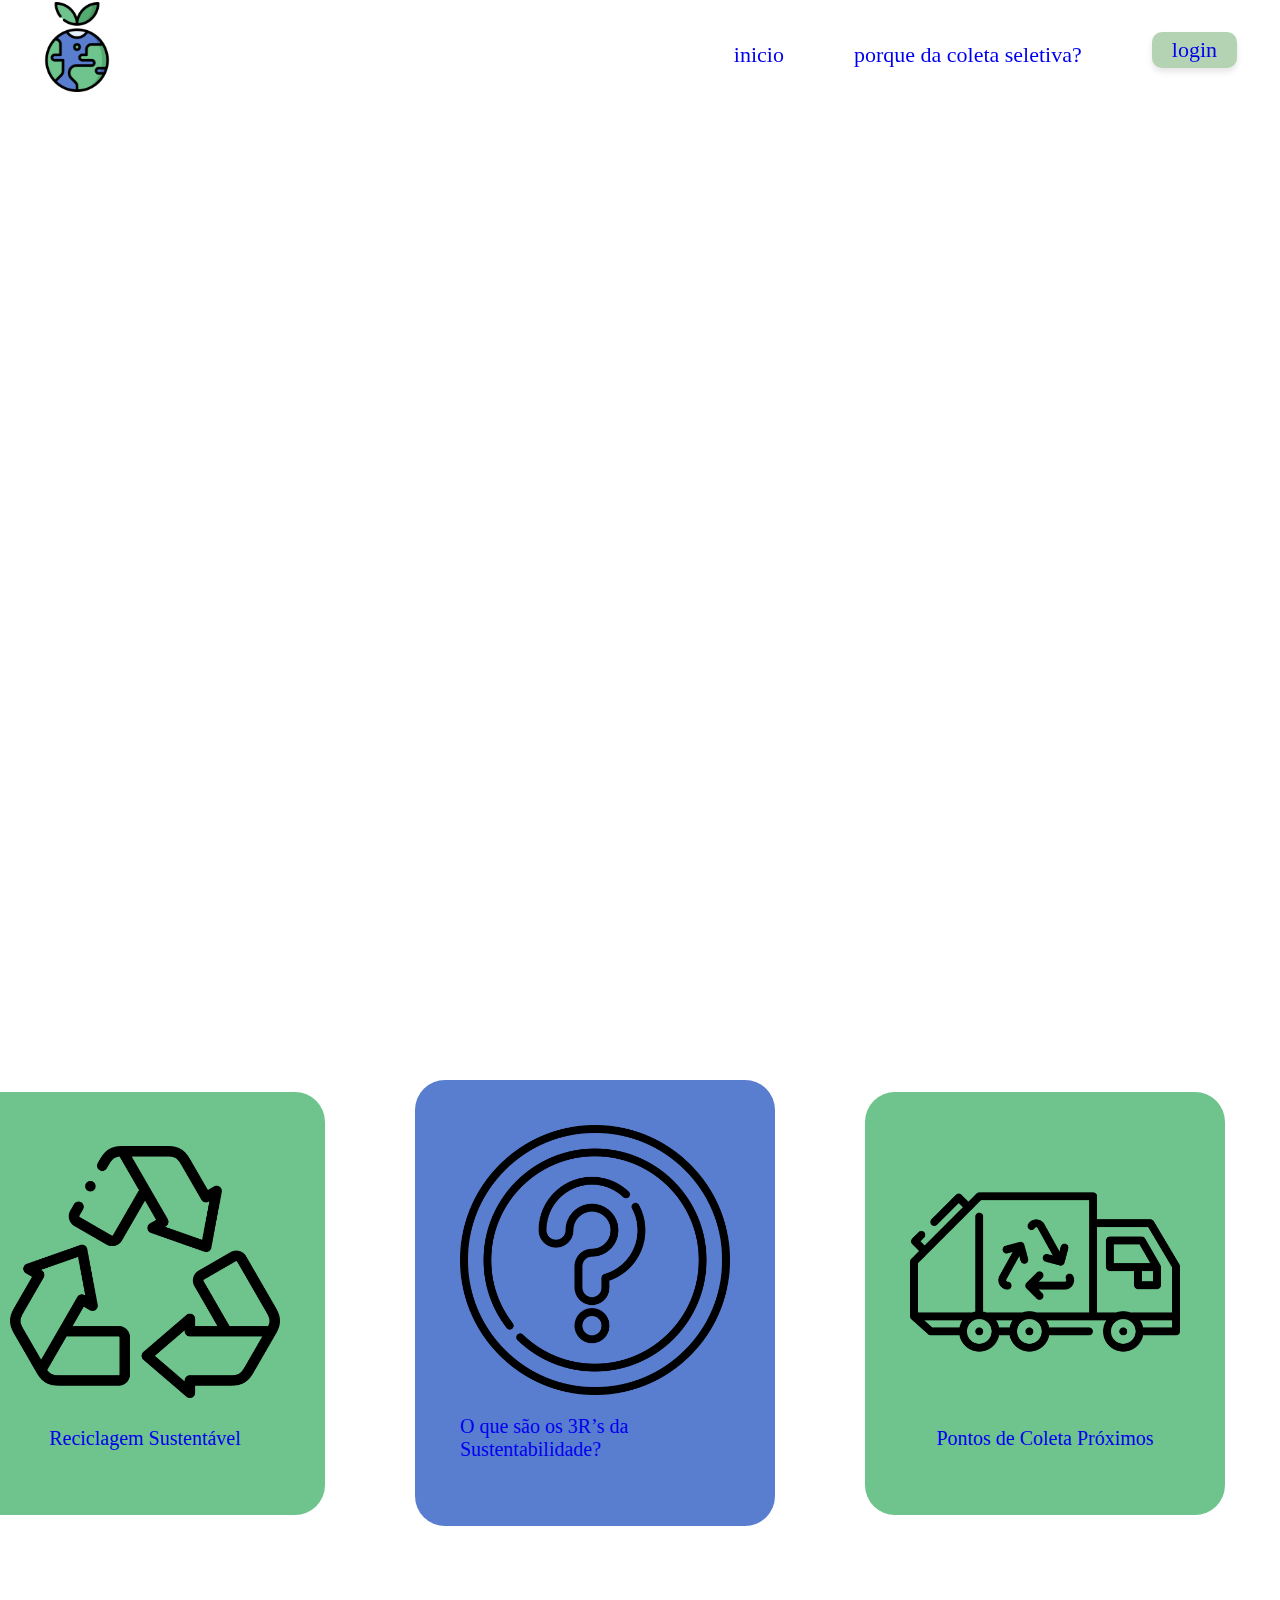
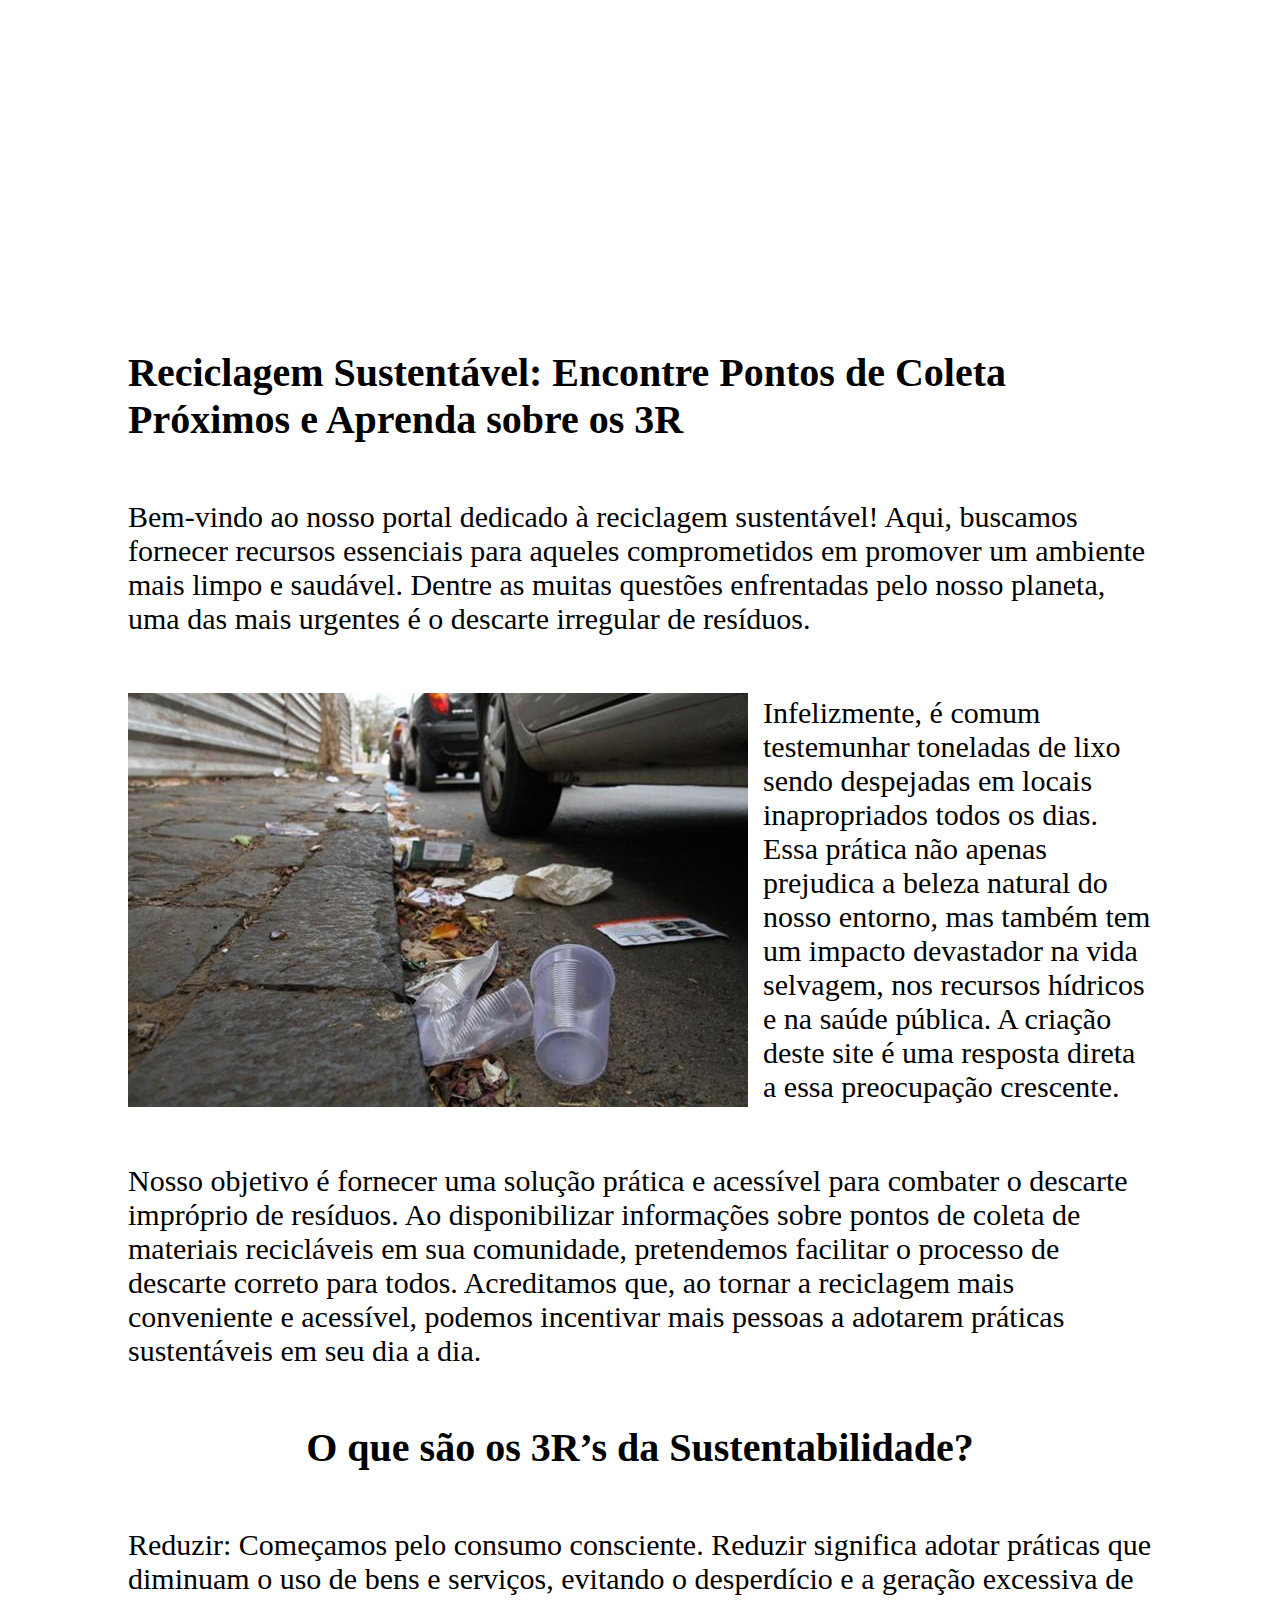
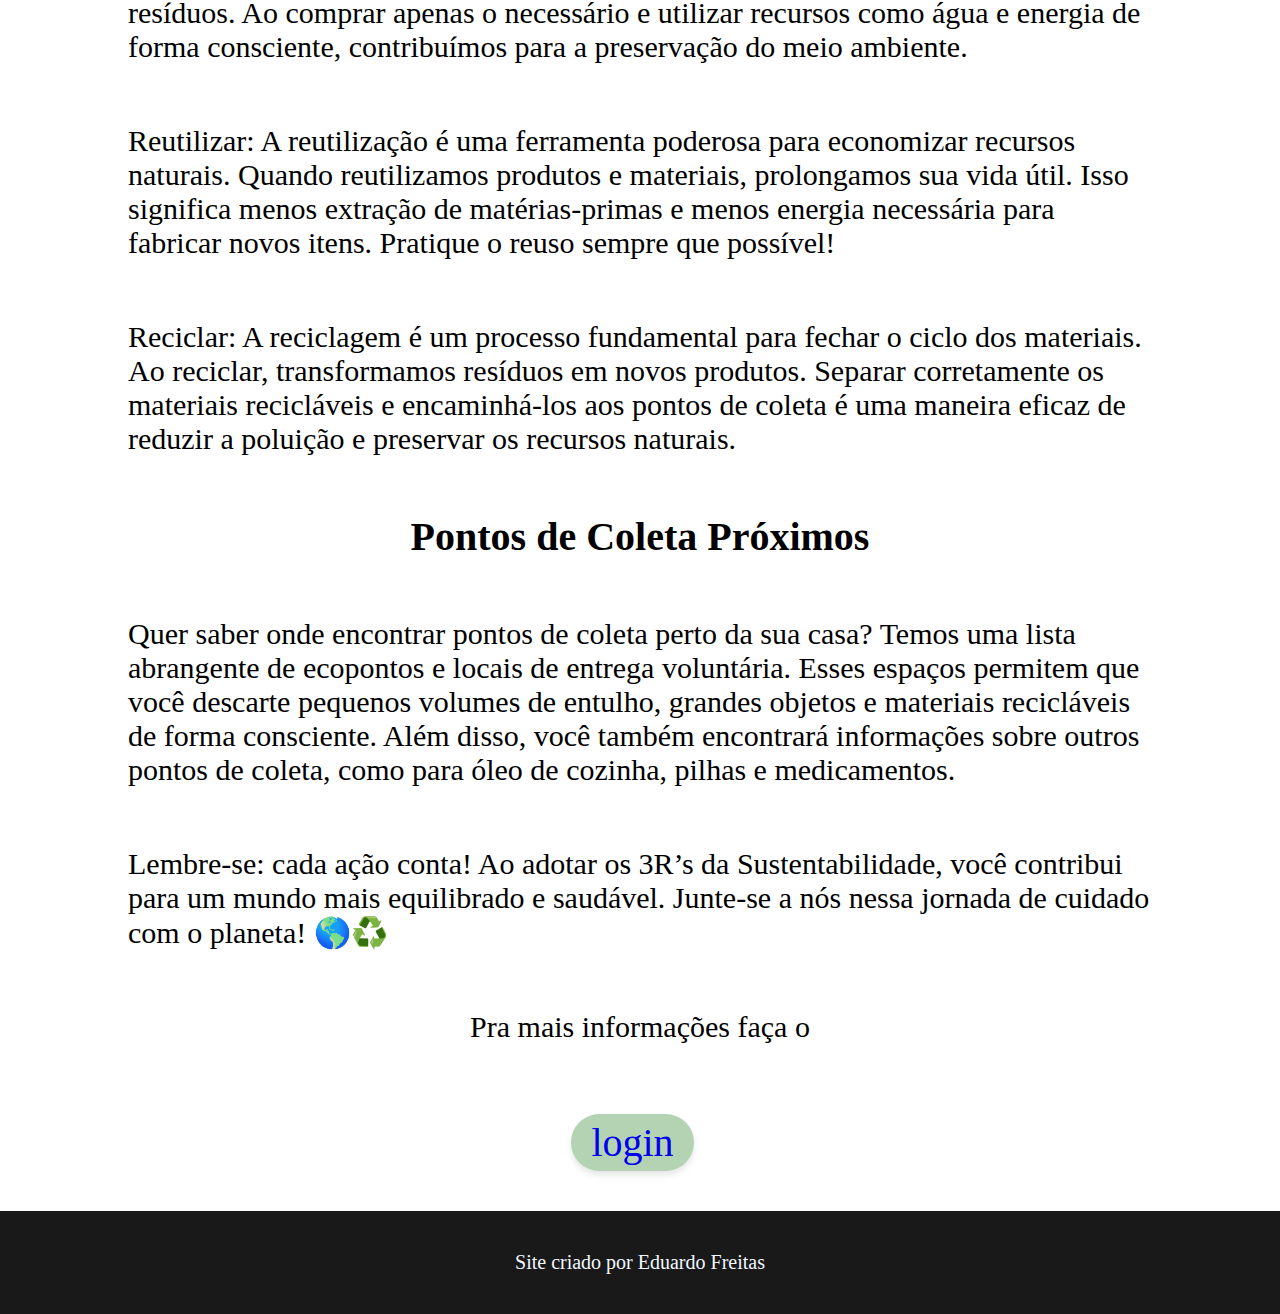
==== index.html @ 36f4ac2c "arrumando" ====
<!DOCTYPE html>
<html lang="en">
<head>
    <meta charset="UTF-8">
    <meta name="viewport" content="width=device-width, initial-scale=1.0">
    <title>3R’s</title>
    <link rel="stylesheet" type="text/css" href="/Front/css/Styles.css" media="screen" />
    <link rel="stylesheet" type="text/css" href="/Front/css/Home.css" media="screen" />
    <link rel="icon" href="/Front/Img/5267667.png" type="image/png">
</head>
<body>
     <header class="centralizar_header"> 
            <div class ="inicio_e">
                <a href="index.html">
                    <img src="/Front/Img/5267667.png"  class="icon">
                </a>
            </div>
            <div class="inicio_d">
                <a href="index.html">
                    <p class="p2" >inicio</p>
                </a>
                <a href="#r">
                <p class="p2"> porque da coleta seletiva? </p>
                </a>
                <div>
                    <a href="Login.html">
                    <p class="botao_log"> login</p>
                </a>     
                </div>
               
            </div>
     </header>
 

     <div class="centerlize" > 
        <div class="img2">

            <img src="/Front/Img/Sustainability_IBK.png" class="background-image" alt="intro">
            <div class="content centerlize ">
                <p class="gohorse">Bem-vindo ao site 3R!</p>
                <p id="scrollButton" class="botao gohorse"><a href="#contentSection">Saiba Mais</a></p>
            </div>
        </div>       
            <DIV id="contentSection">
                
            </DIV>
            <div class="cards" id="contentSection" >
                <a href="#r" >
                <div class="cards_interno cor2">    
                    <img src="/Front/Img/2573577.png"  class="imagem_cards ">
                    <p >Reciclagem Sustentável  </p>
                </div>
                </a>
                <a href="#pq">
                <div class="cards_interno cor3">  
                    <img src="/Front/Img/4412363.png" alt="" class="imagem_cards ">
                    <p>O que são os 3R’s da Sustentabilidade?</p>
                </div>
                </a>
                <a href="#cole">
                <div class="cards_interno cor1">  
                    <img src="/Front/Img/3256290.png" alt="" class="imagem_cards ">
                    <P>Pontos de Coleta Próximos</P>
                </div>
                </a>
             </div>
             <div id="r"></div>
             <div ><p class="GAMBIARRA">DASDAS</p></div>
             <div class="GAMBIARRA"><p>DASDAS</p></div>
  
            <div class="cent" class="paragrafos" >

                <h1 >Reciclagem Sustentável: Encontre Pontos de Coleta Próximos e Aprenda sobre os 3R</h1>
                <p class=" texto_imagem">Bem-vindo ao nosso portal dedicado à reciclagem sustentável! Aqui, buscamos fornecer recursos essenciais para aqueles comprometidos em promover um ambiente mais limpo e saudável. Dentre as muitas questões enfrentadas pelo nosso planeta, uma das mais urgentes é o descarte irregular de resíduos.</p>
                <div class=" texto_imagem">
                    <img src="Img/lixoo.jpg" alt=""  class="lixo">
                    <p class="paragrafo_i">Infelizmente, é comum testemunhar toneladas de lixo sendo despejadas em locais inapropriados todos os dias. Essa prática não apenas prejudica a beleza natural do nosso entorno, mas também tem um impacto devastador na vida selvagem, nos recursos hídricos e na saúde pública. A criação deste site é uma resposta direta a essa preocupação crescente.</p>
                </div>
               

                <p class=" texto_imagem" id="pq">Nosso objetivo é fornecer uma solução prática e acessível para combater o descarte impróprio de resíduos. Ao disponibilizar informações sobre pontos de coleta de materiais recicláveis em sua comunidade, pretendemos facilitar o processo de descarte correto para todos. Acreditamos que, ao tornar a reciclagem mais conveniente e acessível, podemos incentivar mais pessoas a adotarem práticas sustentáveis em seu dia a dia.</p>
                <h1>O que são os 3R’s da Sustentabilidade?</h1>
                <p class=" texto_imagem" >Reduzir: Começamos pelo consumo consciente. Reduzir significa adotar práticas que diminuam o uso de bens e serviços, evitando o desperdício e a geração excessiva de resíduos. Ao comprar apenas o necessário e utilizar recursos como água e energia de forma consciente, contribuímos para a preservação do meio ambiente.</p>
                <p class=" texto_imagem">Reutilizar: A reutilização é uma ferramenta poderosa para economizar recursos naturais. Quando reutilizamos produtos e materiais, prolongamos sua vida útil. Isso significa menos extração de matérias-primas e menos energia necessária para fabricar novos itens. Pratique o reuso sempre que possível!</P>
                <p class=" texto_imagem"> Reciclar: A reciclagem é um processo fundamental para fechar o ciclo dos materiais. Ao reciclar, transformamos resíduos em novos produtos. Separar corretamente os materiais recicláveis e encaminhá-los aos pontos de coleta é uma maneira eficaz de reduzir a poluição e preservar os recursos naturais.</p>
                
                <h1 id="cole"> Pontos de Coleta Próximos</h1> 
                <p class=" texto_imagem"> Quer saber onde encontrar pontos de coleta perto da sua casa? Temos uma lista abrangente de ecopontos e locais de entrega voluntária. Esses espaços permitem que você descarte pequenos volumes de entulho, grandes objetos e materiais recicláveis de forma consciente. Além disso, você também encontrará
                informações sobre outros pontos de coleta, como para óleo de cozinha, pilhas e medicamentos.</p>
                
               <P class=" texto_imagem">Lembre-se: cada ação conta! Ao adotar os 3R’s da Sustentabilidade, você contribui para um mundo mais equilibrado e saudável. Junte-se a nós nessa jornada de cuidado com o planeta! 🌎♻️</P>
                
               <p class=" texto_imagem"> Pra mais informações faça o</p>  
               <div>
                <a href="Login.html">
                <p class="botao"> login</p>
            </a>     
            </div>
            </div>
            <footer class=" footer">
                <div>
                    <p>Site criado por Eduardo Freitas</p>
                </div>
            </footer>
     </div>
</body>
</html>
---- Front/css/Styles.css ----
.centralizar_header {
    display: flex;
    flex-direction: row;
    justify-content: space-between;
    align-items: center;
    backdrop-filter: blur(50px); 
    padding: 2px;
    border-radius: 5px;
    border: #b4d3b2;
    border-width: 1px;
    width: 100%; 
    position: fixed;
    top: 0; 
    background-color: rgba(255, 255, 255, 0.9); 
    z-index: 1000; 
}
.inicio_e {
    display: flex;
    align-items: flex-start;
    justify-content: flex-start;
    font-size: 22px;
    margin-left: 30px;
}

.inicio_d {
    display: flex;
    align-items: flex-end;
    justify-content: flex-end;
    font-size: 22px;
    margin-right: 30px; 
}
.p1 {
    margin-left: 100px;
}

.p2 {
    margin-right: 70px;
}
.botao_log{
    padding-right   : 20px;
    padding-left: 20px;
    padding-top: 5px;
    padding-bottom: 5px;
    border-radius: 10px;
    border-width: 2px;
    background-color:#b4d3b2;
    margin-right: 15px;
    box-shadow: 0px 4px 6px rgba(0, 0, 0, 0.1);
    transition: transform 2s ease;
}
.botao_log:hover {
    transform: scale(1.1);
    z-index: 1;
}
a {
    text-decoration: none;
}
a:visited {
    color: inherit;
}
.icon{
    height: 10vh;
}
.footer {
    background-color: rgba(0, 0, 0, 0.9);
    display: flex;
    align-items: center;
    padding: 20px;
    color: aliceblue;
    width: 100%;
    justify-content: center;
}
---- Front/css/Home.css ----
body {
    margin: 0;
    font-family: "Comic Sans MS", cursive; 
    font-size: 20px; 
   
}
.centerlize{ 
    display: flex;
    flex-direction: column;
    justify-content: center;
    align-items: center;
 
}       
.cent{
    display: flex;
    flex-direction: column;
    justify-content: center;
    align-items: center;
    width: 80%;
}
.img2 {
    display: flex;
    align-items:  center;
    justify-content:  center;
    width: 202vh;
     height: 90vh;
    object-fit: cover;
    margin: 0%;
    animation: fadeIn 0.5s ease-in-out 1.5s forwards;
    opacity: 0;
}

@keyframes fadeIn {
    from {
        opacity: 0;
    }
    to {
        opacity: 1;
    }
}
.cards{
    display: flex;
    justify-content: space-evenly;
    align-items: center;
    flex-direction: row;
    margin-top: 20vh;
    margin-bottom: 20vh;
}
.cards_interno{
    margin-top:10vh ;
    margin-bottom:10vh ;
    margin-right: 10vh;
    display: flex;
    justify-content: center;
    align-items: center;
    flex-direction: column;

    padding: 5vh;
    border-radius: 30px;
    transition: transform 1s ease;
}

.imagem_cards{ 
    width: 30vh;
    height: 30vh;
}
.cards_interno:hover {
    transform: scale(1.1);
    z-index: 1;
}

.cor1{
    background-color: #6ec48c;
}
.cor2{
background-color: #6ec48c;
}
.cor3{
    background-color: #597dcf;
}
.texto_imagem{
    display: flex;
    flex-direction: row;
    align-items: center ;
    font-size: 30px;
}
.paragrafo_i{
    width: 60%;
    margin-left: 15px;
}
.lixo{
    height: 40%;
}
html {
    scroll-behavior: smooth;
}


.background-image {
    position: absolute;
    top: 0;
    left: 0;
    width: 100%;
    height: 100%;
    object-fit: cover; 
    z-index: -1;
}

.content {
    position: absolute;
    top: 50%;
    left: 50%;
    transform: translate(-50%, -50%);
    text-align: center;
    color: white;
    background-color: rgba(13,178,72,0.3); 
    padding: 20px;
    border-radius: 10px; 
    font-size: 60px;
   
}
.botao{
    padding-right   : 20px;
    padding-left: 20px;
    padding-top: 5px;
    padding-bottom: 5px;
    border-radius: 30px;
    border-color: #b4d3b2;
    background-color:#b4d3b2;
    margin-right: 15px;
    box-shadow: 0px 4px 6px rgba(0, 0, 0, 0.1);
    transition: transform 2s ease;
    font-size: 40px;
}
.GAMBIARRA{
    color:white
}

.botao:hover {
    transform: scale(1.1);
    z-index: 1;
}
a {
    text-decoration: none;
}
a:visited {
    color: inherit;
}
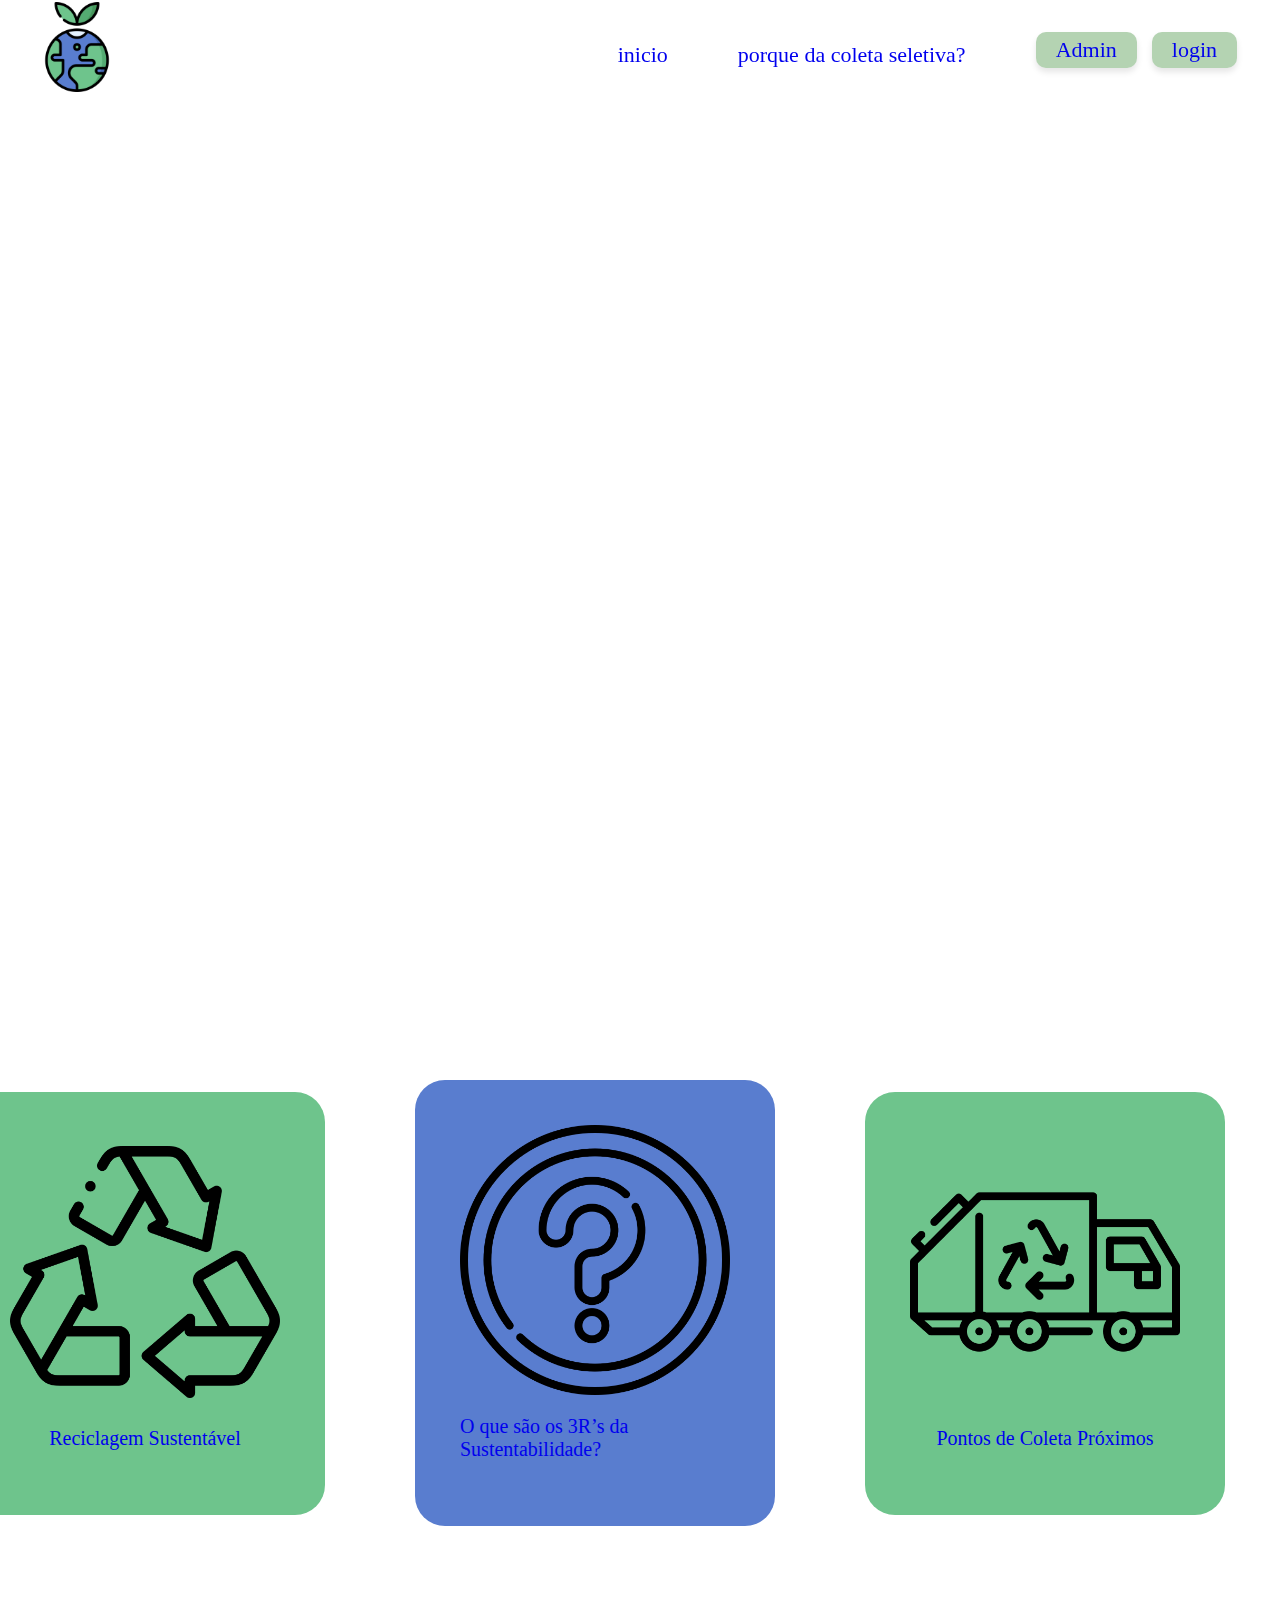
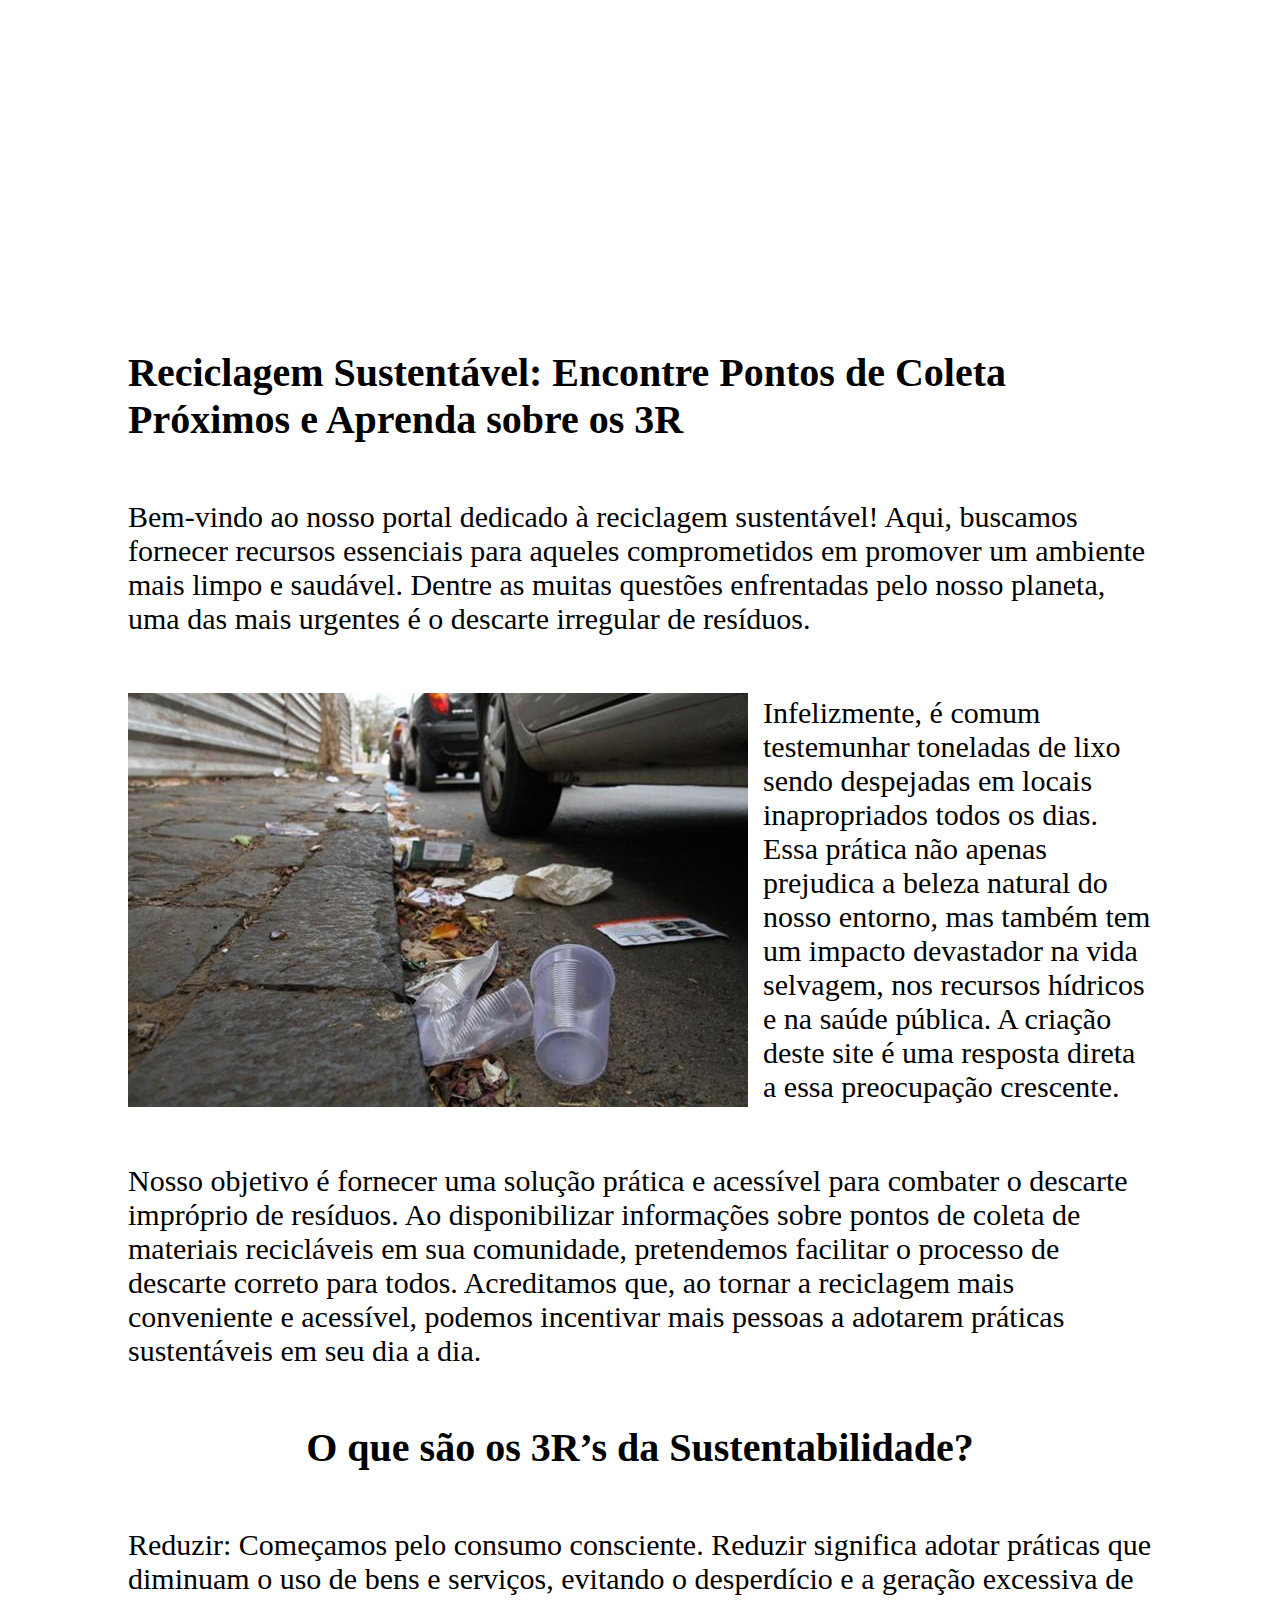
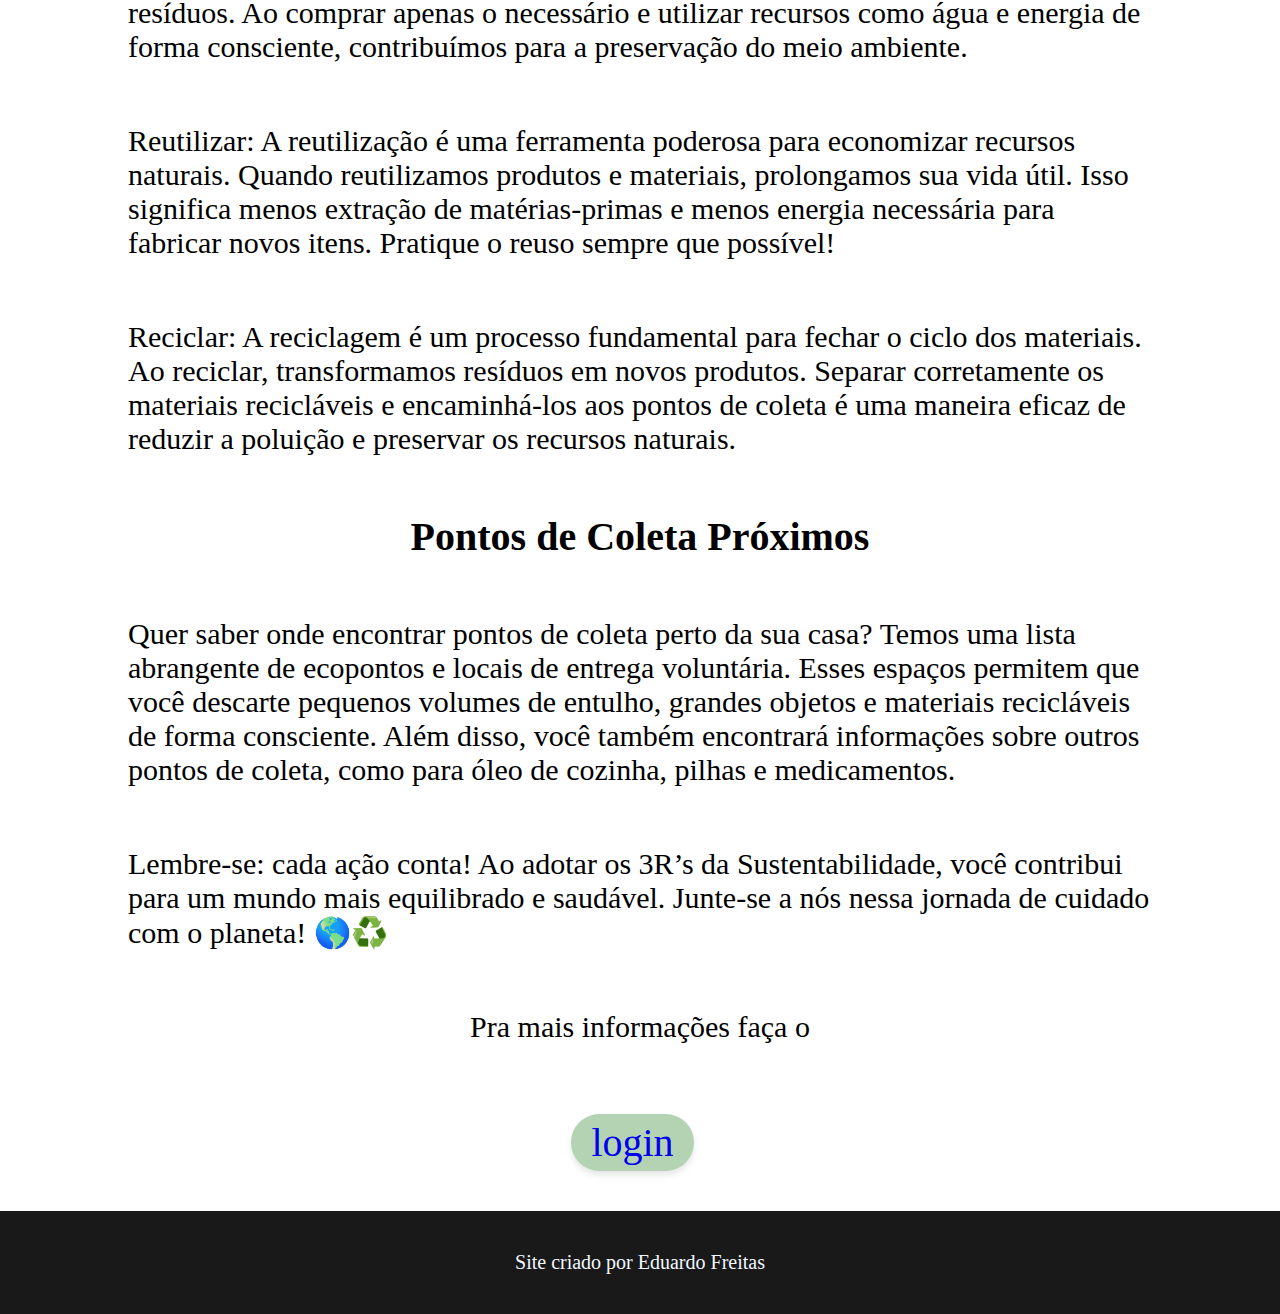
==== commit 9692d4b5: "atualização final" ====
--- a/index.html
+++ b/index.html
@@ -4,15 +4,15 @@
     <meta charset="UTF-8">
     <meta name="viewport" content="width=device-width, initial-scale=1.0">
     <title>3R’s</title>
-    <link rel="stylesheet" type="text/css" href="/Front/css/Styles.css" media="screen" />
-    <link rel="stylesheet" type="text/css" href="/Front/css/Home.css" media="screen" />
-    <link rel="icon" href="/Front/Img/5267667.png" type="image/png">
+    <link rel="stylesheet" type="text/css" href="css/Styles.css" media="screen" />
+    <link rel="stylesheet" type="text/css" href="css/Home.css" media="screen" />
+    <link rel="icon" href="Img/5267667.png" type="image/png">
 </head>
 <body>
      <header class="centralizar_header"> 
             <div class ="inicio_e">
                 <a href="index.html">
-                    <img src="/Front/Img/5267667.png"  class="icon">
+                    <img src="Img/5267667.png"  class="icon">
                 </a>
             </div>
             <div class="inicio_d">
@@ -23,9 +23,14 @@
                 <p class="p2"> porque da coleta seletiva? </p>
                 </a>
                 <div>
+                    <a href="Admin.html">
+                    <p class="botao_log"> Admin</p>
+                    </a>     
+                </div>
+                <div>
                     <a href="Login.html">
                     <p class="botao_log"> login</p>
-                </a>     
+                    </a>     
                 </div>
                
             </div>
@@ -35,7 +40,7 @@
      <div class="centerlize" > 
         <div class="img2">
 
-            <img src="/Front/Img/Sustainability_IBK.png" class="background-image" alt="intro">
+            <img src="Img/Sustainability_IBK.png" class="background-image" alt="intro">
             <div class="content centerlize ">
                 <p class="gohorse">Bem-vindo ao site 3R!</p>
                 <p id="scrollButton" class="botao gohorse"><a href="#contentSection">Saiba Mais</a></p>
@@ -47,19 +52,19 @@
             <div class="cards" id="contentSection" >
                 <a href="#r" >
                 <div class="cards_interno cor2">    
-                    <img src="/Front/Img/2573577.png"  class="imagem_cards ">
+                    <img src="Img/2573577.png"  class="imagem_cards ">
                     <p >Reciclagem Sustentável  </p>
                 </div>
                 </a>
                 <a href="#pq">
                 <div class="cards_interno cor3">  
-                    <img src="/Front/Img/4412363.png" alt="" class="imagem_cards ">
+                    <img src="Img/4412363.png" alt="" class="imagem_cards ">
                     <p>O que são os 3R’s da Sustentabilidade?</p>
                 </div>
                 </a>
                 <a href="#cole">
                 <div class="cards_interno cor1">  
-                    <img src="/Front/Img/3256290.png" alt="" class="imagem_cards ">
+                    <img src="Img/3256290.png" alt="" class="imagem_cards ">
                     <P>Pontos de Coleta Próximos</P>
                 </div>
                 </a>
@@ -104,4 +109,4 @@
             </footer>
      </div>
 </body>
-</html>+</html>
--- a/css/Styles.css
+++ b/css/Styles.css
@@ -0,0 +1,77 @@
+
+.centralizar_header {
+    display: flex;
+    flex-direction: row;
+    justify-content: space-between;
+    align-items: center;
+    backdrop-filter: blur(50px); 
+    padding: 2px;
+    border-radius: 5px;
+    border: #b4d3b2;
+    border-width: 1px;
+    width: 100%; 
+    position: fixed;
+    top: 0; 
+    background-color: rgba(255, 255, 255, 0.9); 
+    z-index: 1000; 
+    position: fixed;
+}
+.inicio_e {
+    display: flex;
+    align-items: flex-start;
+    justify-content: flex-start;
+    font-size: 22px;
+    margin-left: 30px;
+}
+
+.inicio_d {
+    display: flex;
+    align-items: flex-end;
+    justify-content: flex-end;
+    font-size: 22px;
+    margin-right: 30px; 
+}
+.p1 {
+    margin-left: 100px;
+}
+
+.p2 {
+    margin-right: 70px;
+}
+.botao_log{
+    padding-right   : 20px;
+    padding-left: 20px;
+    padding-top: 5px;
+    padding-bottom: 5px;
+    border-radius: 10px;
+    border-width: 2px;
+    background-color:#b4d3b2;
+    margin-right: 15px;
+    box-shadow: 0px 4px 6px rgba(0, 0, 0, 0.1);
+    transition: transform 2s ease;
+}
+.botao_log:hover {
+    transform: scale(1.1);
+    z-index: 1;
+}
+a {
+    text-decoration: none;
+}
+a:visited {
+    color: inherit;
+}
+.icon{
+    height: 10vh;
+}
+.footer {
+    background-color: rgba(0, 0, 0, 0.9);
+    display: flex;
+    align-items: center;
+    padding: 20px;
+    color: aliceblue;
+    width: 100%;
+    justify-content: center;
+}
+.C_admin{
+    background-color:#b4d3b2;
+}--- a/css/Home.css
+++ b/css/Home.css
@@ -0,0 +1,148 @@
+body {
+    margin: 0;
+    font-family: "Comic Sans MS", cursive; 
+    font-size: 20px; 
+   
+}
+.centerlize{ 
+    display: flex;
+    flex-direction: column;
+    justify-content: center;
+    align-items: center;
+ 
+}       
+.cent{
+    display: flex;
+    flex-direction: column;
+    justify-content: center;
+    align-items: center;
+    width: 80%;
+}
+.img2 {
+    display: flex;
+    align-items:  center;
+    justify-content:  center;
+    width: 202vh;
+     height: 90vh;
+    object-fit: cover;
+    margin: 0%;
+    animation: fadeIn 0.5s ease-in-out 1.5s forwards;
+    opacity: 0;
+}
+
+@keyframes fadeIn {
+    from {
+        opacity: 0;
+    }
+    to {
+        opacity: 1;
+    }
+}
+.cards{
+    display: flex;
+    justify-content: space-evenly;
+    align-items: center;
+    flex-direction: row;
+    margin-top: 20vh;
+    margin-bottom: 20vh;
+}
+.cards_interno{
+    margin-top:10vh ;
+    margin-bottom:10vh ;
+    margin-right: 10vh;
+    display: flex;
+    justify-content: center;
+    align-items: center;
+    flex-direction: column;
+
+    padding: 5vh;
+    border-radius: 30px;
+    transition: transform 1s ease;
+}
+
+.imagem_cards{ 
+    width: 30vh;
+    height: 30vh;
+}
+.cards_interno:hover {
+    transform: scale(1.1);
+    z-index: 1;
+}
+
+.cor1{
+    background-color: #6ec48c;
+}
+.cor2{
+background-color: #6ec48c;
+}
+.cor3{
+    background-color: #597dcf;
+}
+.texto_imagem{
+    display: flex;
+    flex-direction: row;
+    align-items: center ;
+    font-size: 30px;
+}
+.paragrafo_i{
+    width: 60%;
+    margin-left: 15px;
+}
+.lixo{
+    height: 40%;
+}
+html {
+    scroll-behavior: smooth;
+}
+
+
+.background-image {
+    position: absolute;
+    top: 0;
+    left: 0;
+    width: 100%;
+    height: 100%;
+    object-fit: cover; 
+    z-index: -1;
+}
+
+.content {
+    position: absolute;
+    top: 50%;
+    left: 50%;
+    transform: translate(-50%, -50%);
+    text-align: center;
+    color: white;
+    background-color: rgba(13,178,72,0.3); 
+    padding: 20px;
+    border-radius: 10px; 
+    font-size: 60px;
+   
+}
+.botao{
+    padding-right   : 20px;
+    padding-left: 20px;
+    padding-top: 5px;
+    padding-bottom: 5px;
+    border-radius: 30px;
+    border-color: #b4d3b2;
+    background-color:#b4d3b2;
+    margin-right: 15px;
+    box-shadow: 0px 4px 6px rgba(0, 0, 0, 0.1);
+    transition: transform 2s ease;
+    font-size: 40px;
+}
+.GAMBIARRA{
+    color:white
+}
+
+.botao:hover {
+    transform: scale(1.1);
+    z-index: 1;
+}
+a {
+    text-decoration: none;
+}
+a:visited {
+    color: inherit;
+}